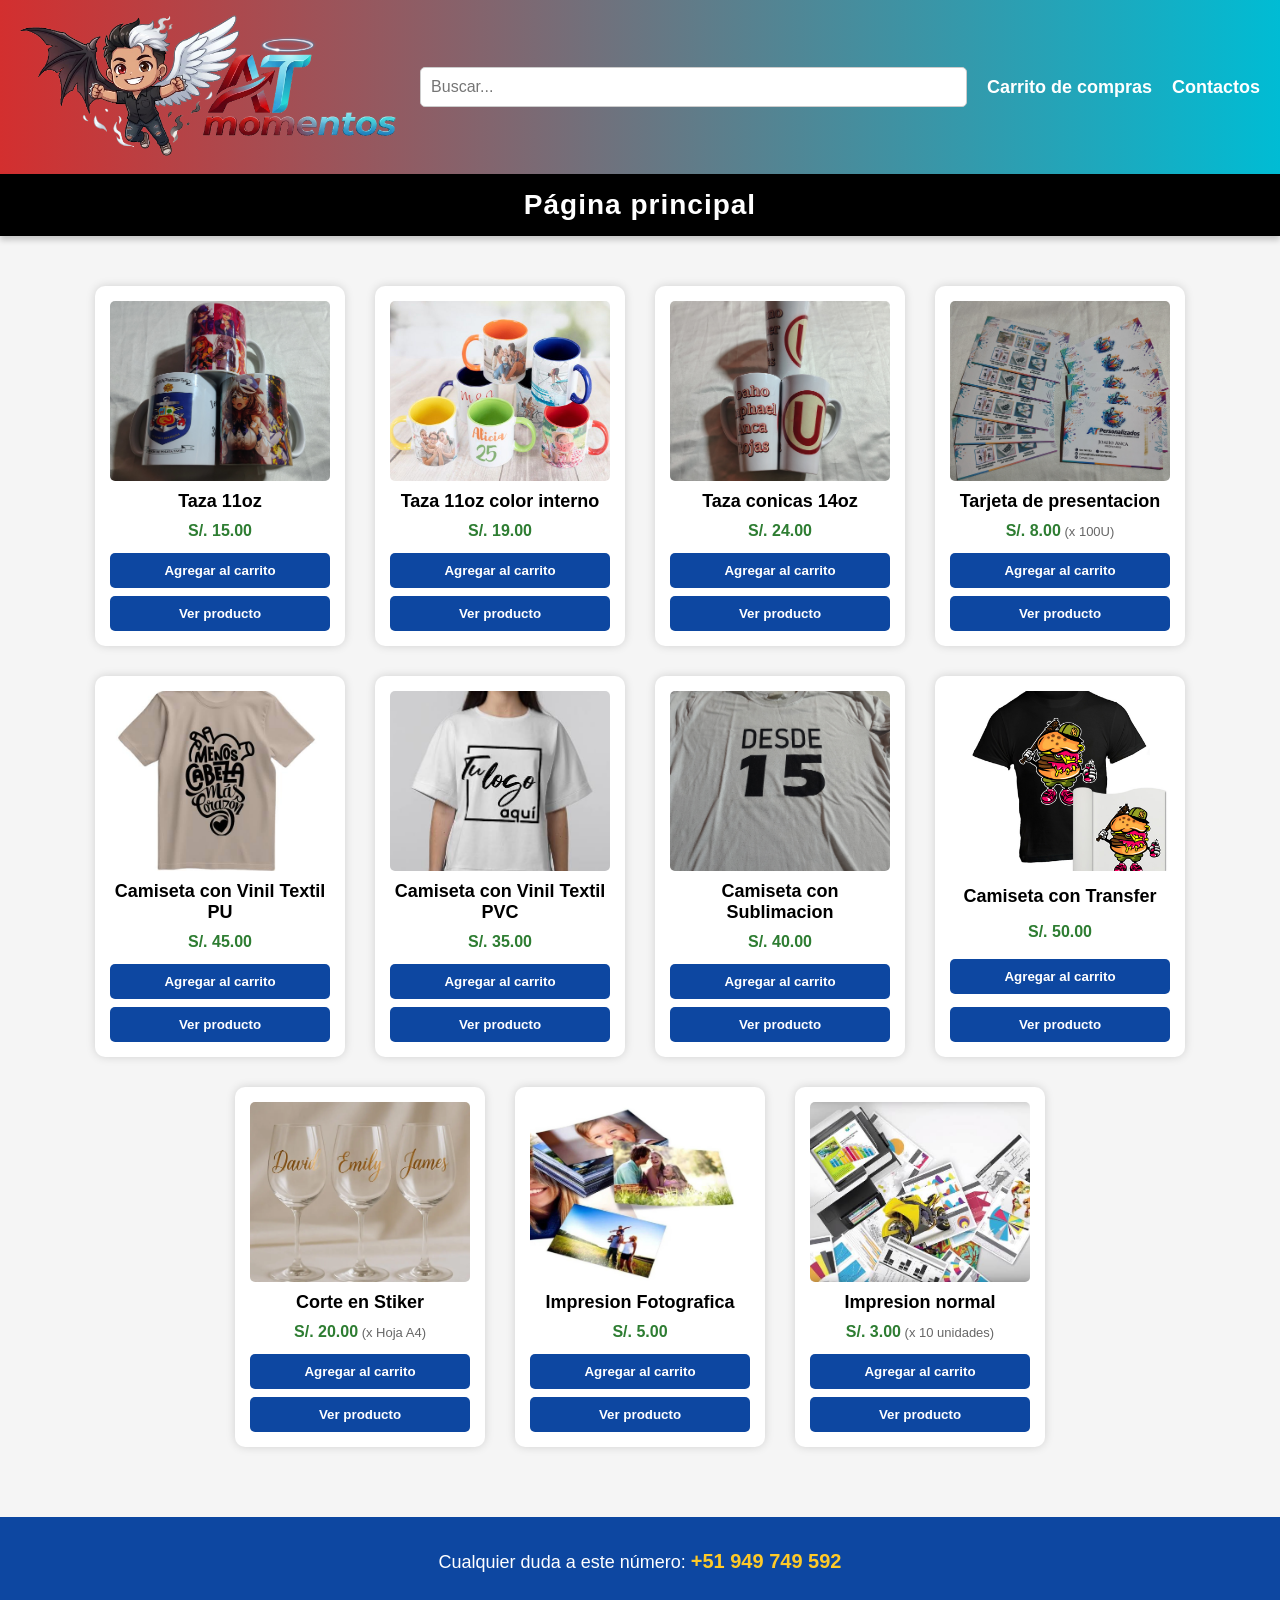
==== index.html @ 324b4206 "Add files via upload" ====
<!DOCTYPE html>
<html lang="es">
<head>
    <meta charset="UTF-8">
    <meta name="viewport" content="width=device-width, initial-scale=1.0">
    <title>AkushiT Momentos</title>
    <link rel="icon" href="logoAT3.png" type="image/png">
    <link rel="stylesheet" href="efectos.css">

    <script src="productos.js" defer></script>
    <script src="funciones.js" defer></script>    
    <script src="buscador.js" defer></script>
    <script src="principal.js" defer></script>
</head>


<body>
    <header>
        <a href="index.html">
            <img src="diosAkushi.png" alt="Logo AkushiT" height="150px">
        </a>
        <div class="container">
            <input type="text" id="buscador" placeholder="Buscar...">
            <div id="resultados"></div>
        </div>
        <nav>
            <ul>
                <li><a href="carrito_compras.html">Carrito de compras</a></li>
                <li><a href="contactos.html">Contactos</a></li>
            </ul>
        </nav>
    </header>
    
    <main>
        <div class="banner-titulo">
            <h1>Página principal</h1>
        </div>
        <div id="productos"></div>
    </main>
    <footer class="pie-pagina">
        <p>Cualquier duda a este número: <strong>+51 949 749 592</strong></p>
    </footer>

</body>
</html>
---- efectos.css ----
body {
    margin: 0;
    font-family: Arial, Helvetica, sans-serif;
    background-color: #f5f5f5;
}

header {
    display: flex;
    align-items: center;
    justify-content: space-between;
    padding: 10px 20px;
    flex-wrap: wrap;
    background: linear-gradient(90deg, #d32f2f 0%, #00bcd4 100%); /* Transición de rojo a celeste */
}
/* Franja negra centrada para el título "Página principal" */
.banner-titulo {
    background-color: #000000; /* Fondo negro */
    text-align: center;         /* Centra el texto */
    padding: 15px 0;           /* Grosor de la franja */
    margin-bottom: 20px;
    box-shadow: 0 4px 6px rgba(0, 0, 0, 0.2); /* Sombra elegante */
}

.banner-titulo h1 {
    color: #ffffff; /* Letras blancas */
    margin: 0;
    font-size: 28px;
    letter-spacing: 1px;
}

/* Ajuste de la barra de búsqueda */
.container {
    position: relative;
    margin: 10px 20px;
    flex-grow: 1; /* Permite que el buscador tome más espacio horizontal si hay lugar */
    max-width: 600px; /* Limita el ancho máximo para que se vea equilibrado */
}

.container input {
    width: 100%; /* Hace que el buscador ocupe todo el ancho disponible del contenedor */
    height: 40px; /* Un poco más alto para mejor interacción */
    font-size: 16px;
    padding: 5px 15px;
    border-radius: 8px;
    border: none;
    outline: none;
    box-sizing: border-border-box;
}

nav ul {
    display: flex;
    gap: 20px;
    list-style: none;
    padding: 0;
    margin: 0;
}

nav ul li a {
    color: #ffffff; /* Texto blanco legible sobre azul */
    text-decoration: none;
    font-size: 18px;
    font-weight: bold;
}

nav ul li a:hover {
    color: #ffca28;
}

/* Ocultar el contenedor de resultados cuando no tiene elementos */
#resultados {
    background: white;
    border: 1px solid #ccc;
    width: 100%;
    border-radius: 8px;
    box-shadow: 0 4px 8px rgba(0,0,0,0.2);
    position: absolute;
    top: 45px;
    left: 0;
    z-index: 1000;
}

/* Esta regla oculta la caja blanca vacía */
#resultados:empty {
    display: none;
    border: none;
}

.resultado-item {
    padding: 10px;
    cursor: pointer;
}

.resultado-item:hover {
    background: #eee;
}

/* Grilla de productos */
#productos, #listaCarrito {
    display: flex;
    flex-wrap: wrap;
    justify-content: center;
    gap: 30px;
    padding: 30px;
}

.producto {
    background: white;
    padding: 15px;
    border-radius: 10px;
    text-align: center;
    width: 220px;
    box-shadow: 0 0 10px rgba(0,0,0,0.15);
    display: flex;
    flex-direction: column;
    justify-content: space-between;
}

.producto img {
    width: 100%;
    height: 180px;
    object-fit: cover;
    border-radius: 5px;
}

.producto button {
    margin-top: 8px;
    width: 100%;
    padding: 10px;
    border: none;
    border-radius: 5px;
    background-color: #0d47a1;
    color: white;
    font-weight: bold;
    cursor: pointer;
}

.producto button:hover {
    background-color: #1565c0;
}

.producto h3 {
    margin: 10px 0 5px;
    font-size: 18px;
}

.producto p {
    margin: 5px 0;
    font-size: 16px;
    font-weight: bold;
    color: #2e7d32;
}

/* Vista detalle del producto */
.detalle-producto {
    display: flex;
    align-items: flex-start;
    justify-content: center;
    gap: 50px;
    padding: 40px;
    flex-wrap: wrap;
}

.imagen-producto img {
    width: 100%;
    max-width: 400px;
    border-radius: 10px;
}

.info-producto {
    max-width: 500px;
}

.info-producto h1 {
    margin-top: 0;
    font-size: 32px;
}

.info-producto h2 {
    color: #2e7d32;
    font-size: 28px;
}

.info-producto p {
    font-size: 18px;
    line-height: 1.6;
}

.info-producto button {
    margin-top: 15px;
    margin-right: 10px;
    padding: 12px 25px;
    font-size: 16px;
    border: none;
    border-radius: 5px;
    background-color: #0d47a1;
    color: white;
    cursor: pointer;
}

/* Formulario de Contacto y Compra */
.contacto-container, #formularioCompra {
    max-width: 600px;
    margin: 30px auto;
    background: white;
    padding: 30px;
    border-radius: 10px;
    box-shadow: 0 0 10px rgba(0,0,0,0.1);
}

input[type="text"], input[type="email"], input[type="tel"], textarea {
    width: 100%;
    padding: 10px;
    box-sizing: border-box;
    border: 1px solid #ccc;
    border-radius: 5px;
}

/* Configuracion del costo en costo total en tiempo real */
/* Cuadro flotante del costo total */
.cuadro-total-flotante {
    position: fixed;
    top: 100px; /* Se posiciona debajo de la barra azul del header */
    right: 30px;
    background-color: #ffffff;
    border: 2px solid #0d47a1;
    border-radius: 12px;
    padding: 20px;
    width: 220px;
    box-shadow: 0 4px 12px rgba(0,0,0,0.15);
    text-align: center;
    z-index: 900;
}

.cuadro-total-flotante h3 {
    margin: 0 0 10px 0;
    font-size: 18px;
    color: #333333;
}

#montoTotalFlotante {
    font-size: 28px;
    font-weight: bold;
    color: #2e7d32; /* Verde para destacar el precio */
}

/* Ocultar o adaptar si la pantalla es muy pequeña (Celulares) */
@media (max-width: 900px) {
    .cuadro-total-flotante {
        position: static;
        width: auto;
        margin: 20px auto;
    }
}
/* Estilo para la aclaración estética junto al precio */
.unidad-precio {
    font-size: 13px;
    color: #666666;
    font-weight: normal;
}

/* Estilo para la barra del pie de página (Footer) */
.pie-pagina {
    background-color: #0d47a1; /* Mismo azul del header */
    color: #ffffff;
    text-align: center;
    padding: 15px 20px;
    margin-top: 40px;
    font-size: 18px;
}

.pie-pagina strong {
    color: #ffca28; /* Amarillo resaltado para el número */
    font-size: 20px;
}
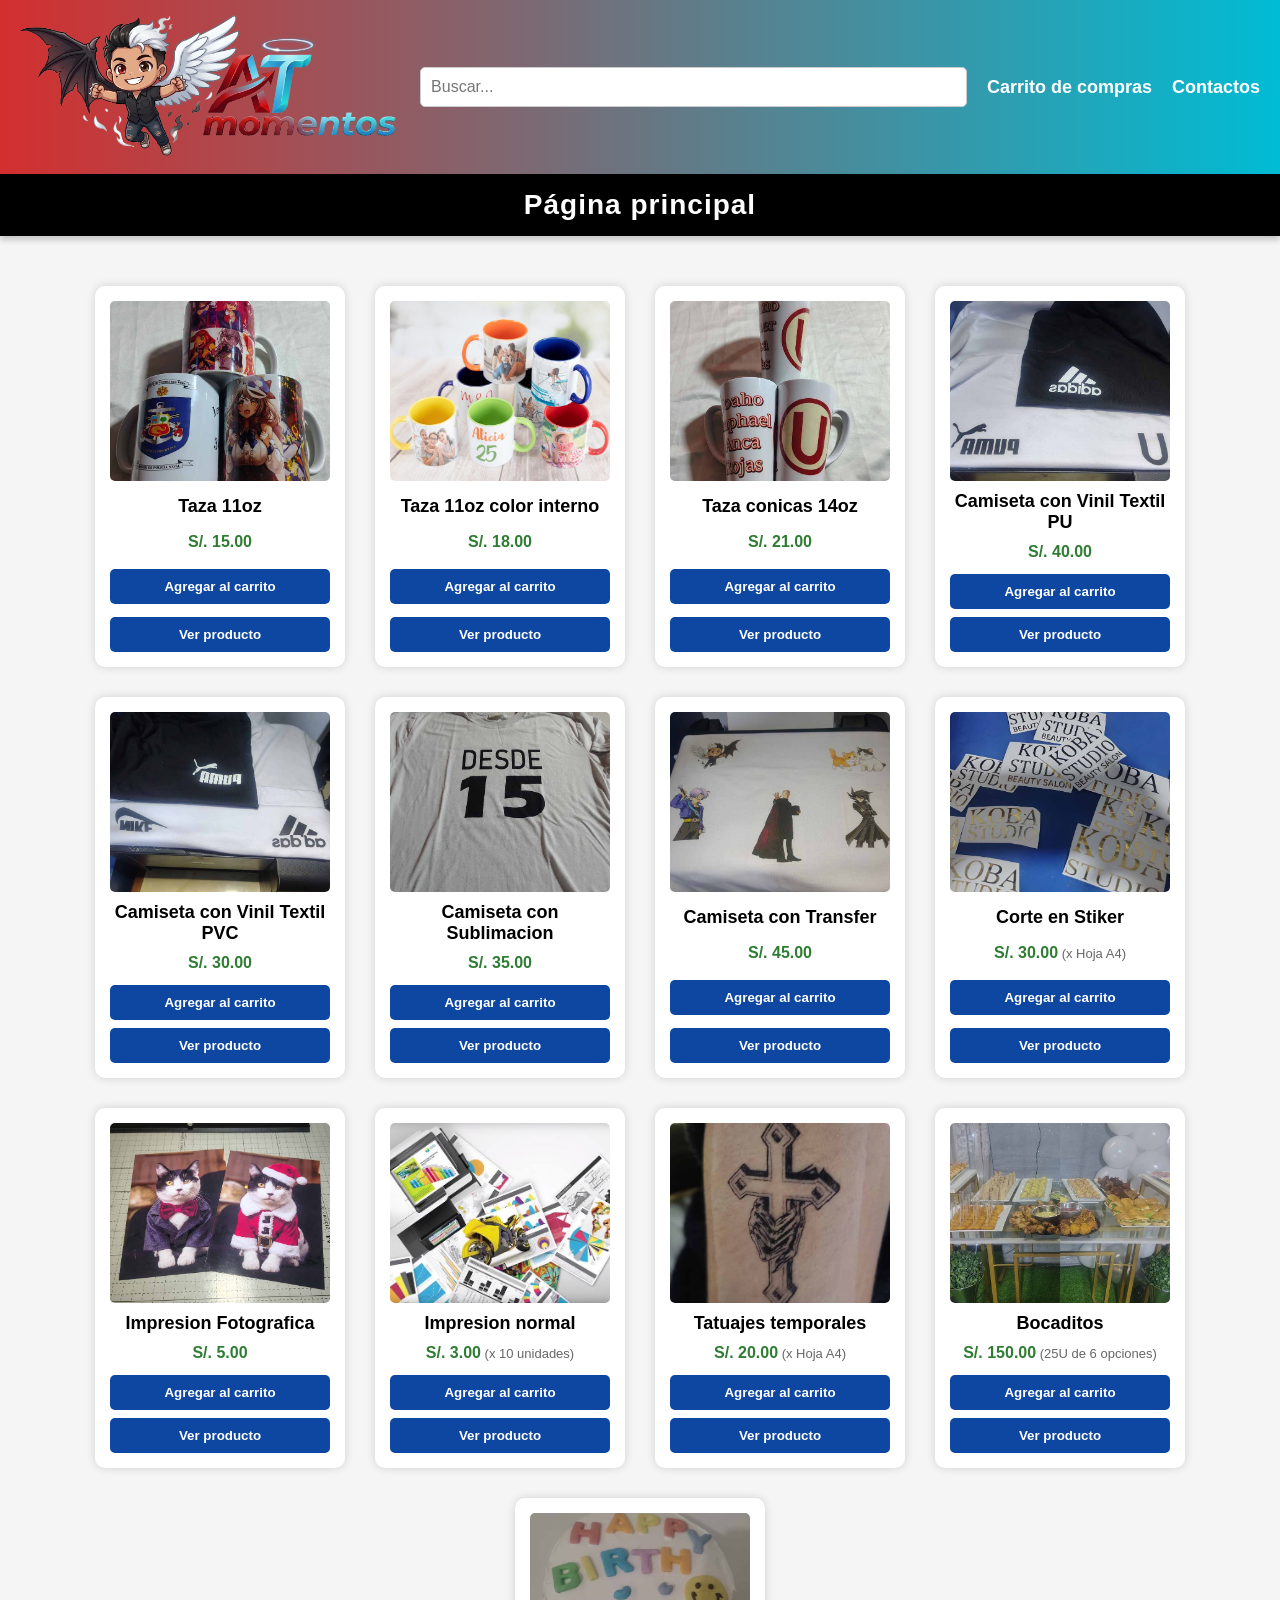
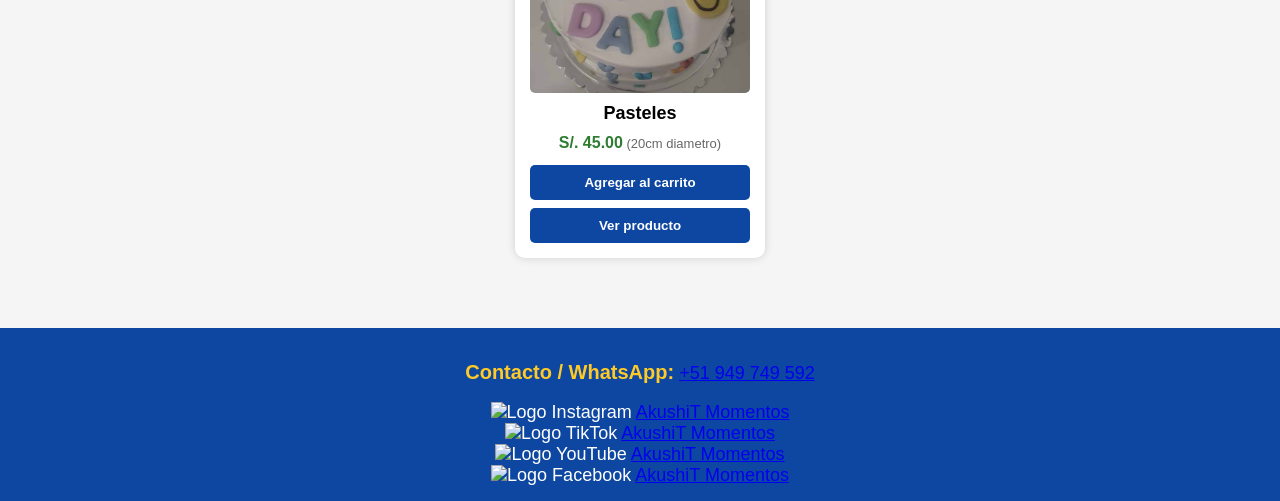
==== commit b43775fb: "Update index.html" ====
--- a/index.html
+++ b/index.html
@@ -4,9 +4,10 @@
     <meta charset="UTF-8">
     <meta name="viewport" content="width=device-width, initial-scale=1.0">
     <title>AkushiT Momentos</title>
-    <link rel="icon" href="logoAT3.png" type="image/png">
+    <meta name="google-site-verification" content="mUh4qaoSqyzfkSVJBdcoLTVLqtirUqOKoxmQhz_8YtQ" />
+    <link rel="icon" href="akushi2.png" type="image/png">
     <link rel="stylesheet" href="efectos.css">
-
+    
     <script src="productos.js" defer></script>
     <script src="funciones.js" defer></script>    
     <script src="buscador.js" defer></script>
@@ -37,9 +38,37 @@
         </div>
         <div id="productos"></div>
     </main>
+
+
     <footer class="pie-pagina">
-        <p>Cualquier duda a este número: <strong>+51 949 749 592</strong></p>
+        <!-- Lado izquierdo: Número de contacto -->
+        <div class="contacto-izquierda">
+            <p><strong>Contacto / WhatsApp:</strong> <a href="https://wa.me/51949749592" target="_blank">+51 949 749 592</a></p>
+        </div>
+
+        <!-- Lado derecho: 4 Redes sociales con logo y nombre clicable -->
+        <div class="redes-derecha">
+            <!-- Instagram -->
+            <div class="red-social-item">
+                <img src="https://cdn-icons-png.flaticon.com/512/2111/2111463.png" alt="Logo Instagram">
+                <a href="https://www.instagram.com/joaho_anca/" target="_blank">AkushiT Momentos</a>
+            </div>
+            <!-- TikTok -->
+            <div class="red-social-item">
+                <img src="https://cdn-icons-png.flaticon.com/512/3046/3046121.png" alt="Logo TikTok">
+                <a href="https://www.tiktok.com/@akushit.momentos" target="_blank">AkushiT Momentos</a>
+            </div>
+            <!-- YouTube -->
+            <div class="red-social-item">
+                <img src="https://cdn-icons-png.flaticon.com/512/1384/1384060.png" alt="Logo YouTube">
+                <a href="https://www.youtube.com/@AkushiT-Momentos" target="_blank">AkushiT Momentos</a>
+            </div>
+            <!-- Facebook -->
+            <div class="red-social-item">
+                <img src="https://cdn-icons-png.flaticon.com/512/5968/5968764.png" alt="Logo Facebook">
+                <a href="https://www.facebook.com/AkushiTenma" target="_blank">AkushiT Momentos</a>
+            </div>
+        </div>
     </footer>
-
 </body>
-</html>+</html>
